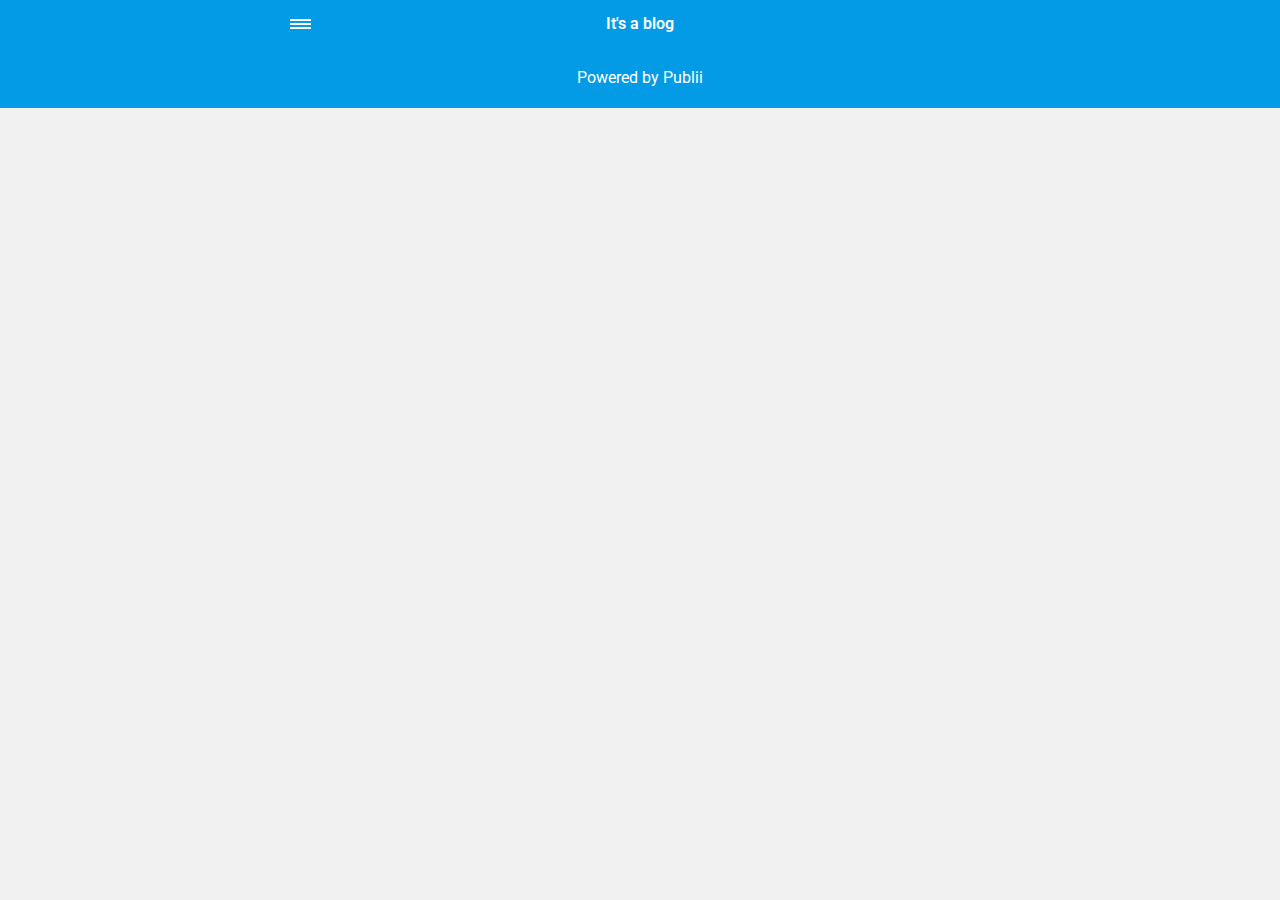
==== amp/index.html @ d6288bcd "Updated from Publii" ====
<!doctype html><html amp lang="en"><head><meta charset="utf-8"><title>My blog - It&#x27;s a blog</title><meta name="robots" content="noindex,nofollow"><meta name="viewport" content="width=device-width,minimum-scale=1,initial-scale=1"><link href="https://fonts.googleapis.com/css?family=Roboto:400,700" rel="stylesheet" type="text/css"><script async custom-element="amp-sidebar" src="https://cdn.ampproject.org/v0/amp-sidebar-0.1.js"></script><script async custom-element="amp-iframe" src="https://cdn.ampproject.org/v0/amp-iframe-0.1.js"></script><script type="application/ld+json">{"@context":"http://schema.org","@type":"Organization","name":"It's a blog","url":"https://barris.github.io/itsablog/amp"}</script><style amp-custom>article,
aside,
footer,
header,
hgroup,
main,
nav,
section {
  display: block; }

*,
*:before,
*:after {
  -webkit-box-sizing: content-box;
  box-sizing: content-box;
  margin: 0;
  padding: 0; }

li {
  list-style: none; }

amp-img {
  max-width: 100%; }

button,
input,
select,
textarea {
  font: inherit; }

html {
  font-size: 1rem; }

body {
  background: #f1f1f1;
  color: #262626;
  font-family: -apple-system, BlinkMacSystemFont, "Segoe UI", Roboto, Oxygen-Sans, Ubuntu, Cantarell, "Helvetica Neue", sans-serif;
  line-height: 1.6; }

a {
  color:  #039be5;
  text-decoration: none;
  -webkit-transition: all 0.12s linear 0s;
  -o-transition: all 0.12s linear 0s;
  transition: all 0.12s linear 0s; }

a:hover {
  color: #262626;
  text-decoration: underline;
  -webkit-text-decoration-skip: ink;
  text-decoration-skip: ink; }

a:active {
  color: #262626; }

a:focus {
  outline: 2px dotted #039be5; }

figure,
blockquote,
p,
ul,
ol,
dl,
table,
hr,
fieldset {
  margin-top: 1.6rem; }

h1,
h2,
h3,
h4,
h5,
h6 {
  color: #262626;
  font-family: -apple-system, BlinkMacSystemFont, "Segoe UI", Roboto, Oxygen-Sans, Ubuntu, Cantarell, "Helvetica Neue", sans-serif;
  font-weight: 500;
  line-height: 1.2;
  margin-top: 2.13333rem; }

h1 {
  font-size: 1.67583rem;
  font-weight: normal; }

h2 {
  font-size: 1.4729rem; }

h3 {
  font-size: 1.29454rem; }

h4 {
  font-size: 1.13778rem; }

h5 {
  font-size: 1rem; }

h6 {
  font-size: 0.87891rem; }

h2 + p,
h3 + p,
h4 + p,
h5 + p,
h6 + p {
  margin-top: 0.8rem; }

b,
strong {
  font-weight: 600; }

blockquote {
  color: #6c7175;
  font-family: "Droid Serif", "Times", "Source Serif Pro", serif;
  font-style: italic;
  padding: 1.33333rem 0.53333rem 1.33333rem 3.2rem;
  position: relative; }
  blockquote:before {
    display: block;
    content: "\201C";
    font-size: 4.41226rem;
    position: absolute;
    left: 0;
    top: -12px;
    color: rgba(108, 113, 117, 0.5); }
  blockquote > :nth-child(1) {
    margin-top: 0; }

ul,
ol {
  margin-left: 2rem; }
  ul > li,
  ol > li {
    list-style: inherit;
    padding: 0 0 0.26667rem 0.26667rem; }

dl dt {
  color: #262626;
  font-weight: 600; }

code,
pre {
  background-color: #f1f1f1;
  font-family: monospace; }

pre {
  margin: 1.6rem 0 0;
  padding: 1.6rem;
  white-space: pre-wrap;
  word-wrap: break-word;
  overflow-x: auto; }
  pre > code {
    color: #262626;
    padding: 0; }

code {
  border-radius: 3px;
  color: #262626;
  padding: 0.26667rem 0.53333rem; }

table {
  border-collapse: collapse;
  border-spacing: 0;
  border: 1px solid #d4d4d4;
  width: 100%;
  overflow-x: auto;
  vertical-align: top;
  text-align: left;
  white-space: nowrap; }
  table th {
    font-weight: 500;
    padding: 0.53333rem 1.06667rem; }
  table tr {
    border-bottom: 1px solid #d4d4d4; }
    table tr:nth-child(2n) {
      background: #f1f1f1; }
  table td {
    padding: 0.53333rem 1.06667rem; }

figcaption {
  clear: both;
  color: rgba(108, 113, 117, 0.6);
  font-size: 0.82397rem;
  margin: 0.8rem 0 0;
  text-align: center; }

sub,
sup {
  font-size: 65%; }

hr {
  border: 0;
  height: 0;
  border-top: 1px solid rgba(0, 0, 0, 0.1);
  border-bottom: 1px solid rgba(255, 255, 255, 0.3); }

.btn, [type=button],
[type=submit],
button {
  background: #039be5;
  border: none;
  border-radius: 2px;
  color: #ffffff;
  cursor: pointer;
  display: inline-block;
  font-size: 0.87891rem;
  font-weight: 500;
  line-height: 1.9;
  padding: 0.53333rem 1.33333rem;
  text-align: center;
  text-decoration: none;
  -webkit-transition: all .15s ease;
  -o-transition: all .15s ease;
  transition: all .15s ease;
  width: auto; }
  .btn:hover, [type=button]:hover,
  [type=submit]:hover,
  button:hover {
    background: #262626;
    color: #ffffff; }
  .btn:focus, [type=button]:focus,
  [type=submit]:focus,
  button:focus {
    outline: none; }
  .btn-outline {
    border: 1px solid #ddd;
    background: #ffffff;
    border-radius: 3px;
    color: #262626; }

[type=button],
[type=submit],
button {
  text-transform: uppercase;
  -webkit-appearance: none;
  -moz-appearance: none; }

.navbar {
  background: #039be5;
  -webkit-box-shadow: 0 0 6px 0 rgba(0, 0, 0, 0.2);
  box-shadow: 0 0 6px 0 rgba(0, 0, 0, 0.2);
  line-height: 3;
  max-height: 4rem; }
  .navbar > div {
    -webkit-box-align: center;
    -ms-flex-align: center;
    align-items: center;
    display: -webkit-box;
    display: -ms-flexbox;
    display: flex;
    -webkit-box-pack: center;
    -ms-flex-pack: center;
    justify-content: center;
    text-align: left;
    max-width: 700px;
    margin: 0 auto; }
  .navbar a {
    color: #ffffff;
    text-decoration: none; }
  .navbar-sidebar-toggle {
    left: 0;
    position: relative;
    text-indent: -99999rem; }
    .navbar-sidebar-toggle:before {
      content: "";
      display: block;
      border-top: 0.375rem double #ffffff;
      border-bottom: 0.125rem solid #ffffff;
      height: 0.125rem;
      position: absolute;
      text-indent: 0;
      top: 50%;
      width: 1.3rem;
      -webkit-transform: translate(0px, -50%);
      -ms-transform: translate(0px, -50%);
      transform: translate(0px, -50%); }


.logo {
            display: inline-block;
  font-weight: 600;
  line-height: 1;
            margin: 0 auto;
            height: 2rem;
            text-indent: -9999px;
            width: 240px;vertical-align: middle;
        }
        .logo.logo-text {
            line-height: 2;
            text-align: center;
            text-indent: 0;
        }

amp-sidebar {
  background: #ffffff;
  width: 240px; }
  amp-sidebar > ul {
    margin: 0.8rem 0 0;
    padding: 0; }
    amp-sidebar > ul ul {
      border-left: 1px solid #d4d4d4;
      margin: 0.53333rem 0 0; }
    amp-sidebar > ul li {
      color: #262626;
      font-size: 0.9375rem;
      font-weight: 600;
      list-style: none;
      line-height: 1.4;
      padding: 0.42667rem 1.06667rem; }
      amp-sidebar > ul li li {
        font-weight: normal;
        padding: 0.26667rem 0 0.26667rem 1.06667rem; }
    amp-sidebar > ul a,
    amp-sidebar > ul a:visited {
      color: #262626; }

.bg-white {
  background: #ffffff; }

.wrap-page {
  max-width: 700px;
  margin: 0 auto; }

@media all and (max-width: 43.6875em) {
  .wrap-inner {
    padding: 0 6%; } }

.page-title {
  background: #ffffff;
  -webkit-box-shadow: 0 2px 3px rgba(38, 38, 38, 0.1);
  box-shadow: 0 2px 3px rgba(38, 38, 38, 0.1);
  margin-bottom: 0.8rem;
  padding: 1.6rem 6%; }
  .page-title > h1 {
    margin: 0;
    font-size: 1.29454rem; }
  .page-title > p {
    font-size: 0.87891rem;
    color: #6c7175;
    line-height: 1.3;
    margin: 0.26667rem 0 0; }
  .page-title-author {
    border-radius: 50%;
    float: left;
    height: 2.5rem;
    width: 2.5rem; }
    .page-title-author + h1 {
      margin-left: 3.5rem; }
      .page-title-author + h1 + p {
        margin-left: 3.5rem; }

.card {
  background: #ffffff;
  -webkit-box-shadow: 0 2px 3px rgba(38, 38, 38, 0.1);
  box-shadow: 0 2px 3px rgba(38, 38, 38, 0.1);
  margin-bottom: 0.8rem;
  padding-bottom: 1.06667rem; }

  .card-meta {
    border-top: 1px solid #d4d4d4;
    color: rgba(108, 113, 117, 0.6);
    font-size: 0.7242rem;
    font-weight: 500;
    margin-top: 1.06667rem;
    padding-top: 1.06667rem;
    text-transform: uppercase; }
    .card-meta a + time:before {
      content: "";
      background: #d4d4d4;
      display: inline-block;
      height: 3px;
      margin: 0 8px;
      width: 3px;
      vertical-align: middle;
      border-radius: 50%; }
  .card-text {
    font-size: 0.9375rem;
    overflow: hidden;
    padding: 0 6%; }
    .card-text h2 {
      font-size: 1.13778rem; }

.post {
  margin-bottom: 2.13333rem; }
  .post-featured-image {
    margin-top: 0;
    position: relative; }
    .post-featured-image > figcaption {
      background: rgba(0, 0, 0, 0.5);
      border-radius: 3px;
      color: #ffffff;
      position: absolute;
      bottom: 0.8rem;
      padding: 0 0.26667rem;
      right: 6%; }
  .post-header {
    margin-bottom: 2.13333rem; }
  .post-meta {
    border-bottom: 1px solid #d4d4d4;
    color: rgba(108, 113, 117, 0.6);
    font-size: 0.7242rem;
    font-weight: 500;
    margin-top: 1.06667rem;
    padding-bottom: 1.06667rem;
    text-transform: uppercase; }
    .post-meta a + time:before {
      content: "";
      background: #d4d4d4;
      display: inline-block;
      height: 3px;
      margin: 0 8px;
      width: 3px;
      vertical-align: middle;
      border-radius: 50%; }
  .post-tag {
    margin: 0; }
    .post-tag > li {
      display: inline-block;
      padding: 0; }
      .post-tag > li a {
        background: #f1f1f1;
        border-radius: 2px;
        color: #6c7175;
        font-size: 0.77248rem;
        display: inline-block;
        margin: 0 0.26667rem 0.26667rem 0;
        padding: 0.26667rem 0.53333rem; }
        .post-tag > li a:hover {
          background: #039be5;
          color: #ffffff;
          text-decoration: none; }
  .post-share {
    display: -webkit-box;
    display: -ms-flexbox;
    display: flex;
    -webkit-box-orient: horizontal;
    -webkit-box-direction: normal;
    -ms-flex-direction: row;
    flex-direction: row;
    -webkit-box-pack: justify;
    -ms-flex-pack: justify;
    justify-content: space-between;
    margin-top: 1.6rem;
    width: 100%; }
    .post-share amp-social-share {
      -webkit-box-flex: 1;
      -ms-flex: 1 0 auto;
      flex: 1 0 auto;
      background-size: 24px; }
  .post-scroll {
    color: #ffffff;
    background: #039be5;
    bottom: 10px;
    border-radius: 50%;
    border: none;
    -webkit-box-shadow: 0 1px 1.5px 0 rgba(38, 38, 38, 0.12), 0 1px 1px 0 rgba(38, 38, 38, 0.24);
    box-shadow: 0 1px 1.5px 0 rgba(38, 38, 38, 0.12), 0 1px 1px 0 rgba(38, 38, 38, 0.24);
    font-size: 1.13778rem;
    height: 46px;
    opacity: 0;
    outline: none;
    position: fixed;
    padding: 0;
    right: 4%;
    visibility: hidden;
    width: 46px;
    z-index: 9999; }
    .post-scroll-marker {
      height: 0px;
      position: absolute;
      top: 100px;
      width: 0px; }
        .post-pagination {
    background: #f1f1f1;
    -webkit-box-shadow: inset 0 2px 3px rgba(38, 38, 38, 0.1);
    box-shadow: inset 0 2px 3px rgba(38, 38, 38, 0.1);
    border-top: 1px solid #d4d4d4;
    padding: 1.06667rem 0; }
    .post-pagination > div {
      line-height: 1.2;
      padding: 0.53333rem 1.06667rem;
      text-align: center; }
      .post-pagination > div span {
        display: block;
        color: #6c7175;
        font-size: 0.7242rem;
        font-weight: 500;
        margin-bottom: 0.26667rem;
        text-transform: uppercase; }
    .post-pagination-prev a:before {
      content: "\2190";
      margin-right: 0.26667rem; }
    .post-pagination-next a:after {
      content: "\2192";
      margin-left: 0.26667rem; }

aside {
  margin: 1.6rem 0 0; }

.align-left {
  text-align: left; }

.align-right {
  text-align: right; }

.align-center {
  text-align: center; }

.align-justify {
  text-align: justify; }

.msg {
  border-left: 2px solid transparent;
  padding: 1.06667rem 1.06667rem; }
  .msg--highlight {
    background-color: #fff8e6;
    border-color: #e2ac4f; }
  .msg--info {
    background: rgba(45, 97, 201, 0.03);
    border-color: #039be5; }
  .msg--success {
    background: #f7fbf6;
    border-color: #5ab44b; }
  .msg--warning {
    background: #fff3f3;
    border-color: #c06367;
    color: #a94442; }

.dropcap:first-letter {
  float: left;
  font-family: -apple-system, BlinkMacSystemFont, "Segoe UI", Roboto, Oxygen-Sans, Ubuntu, Cantarell, "Helvetica Neue", sans-serif;
  font-size: 2.16943rem;
  line-height: 0.7;
  margin-right: 0.53333rem;
  padding: 0.53333rem 0.53333rem 0.53333rem 0; }

.pagination {
  display: -webkit-box;
  display: -ms-flexbox;
  display: flex;
  -webkit-box-pack: justify;
  -ms-flex-pack: justify;
  justify-content: space-between;
  margin: 0.8rem 0; }
  .pagination > a {
    padding-left: 0;
    padding-right: 0;
    width: 49%; }
  .pagination-right {
    margin-left: auto; }

.bottom {
  background: #039be5;
  color: #ffffff;
  padding: 1.06667rem 4%;
  text-align: center; }</style><style amp-boilerplate>body{-webkit-animation:-amp-start 8s steps(1,end) 0s 1 normal both;-moz-animation:-amp-start 8s steps(1,end) 0s 1 normal both;-ms-animation:-amp-start 8s steps(1,end) 0s 1 normal both;animation:-amp-start 8s steps(1,end) 0s 1 normal both}@-webkit-keyframes -amp-start{from{visibility:hidden}to{visibility:visible}}@-moz-keyframes -amp-start{from{visibility:hidden}to{visibility:visible}}@-ms-keyframes -amp-start{from{visibility:hidden}to{visibility:visible}}@-o-keyframes -amp-start{from{visibility:hidden}to{visibility:visible}}@keyframes -amp-start{from{visibility:hidden}to{visibility:visible}}</style><noscript><style amp-boilerplate>body{-webkit-animation:none;-moz-animation:none;-ms-animation:none;animation:none}</style></noscript><script async src="https://cdn.ampproject.org/v0.js"></script><script custom-element="amp-animation" src="https://cdn.ampproject.org/v0/amp-animation-0.1.js" async></script><script custom-element="amp-position-observer" src="https://cdn.ampproject.org/v0/amp-position-observer-0.1.js" async></script></head><body><nav class="navbar wrap-inner" id="top"><div><a on="tap:navbar-sidebar.toggle" class="navbar-sidebar-toggle" title="Menu">Menu</a> <a class="logo logo-text" href="https://barris.github.io/itsablog/amp">It&#x27;s a blog</a></div></nav><main class="wrap-page"></main><amp-animation id="showAnim" layout="nodisplay"><script type="application/json">{
                    "duration": "200ms",
                    "fill": "both",
                    "iterations": "1",
                    "direction": "alternate",
                    "animations": [{
                        "selector": ".post-scroll",
                        "keyframes": [{
                            "opacity": "1",
                            "visibility": "visible",
                            "transform": "scale(1)"
                        }]
                    }]
                }</script></amp-animation><amp-animation id="hideAnim" layout="nodisplay"><script type="application/json">{
                    "duration": "200ms",
                    "fill": "both",
                    "iterations": "1",
                    "direction": "alternate",
                    "animations": [{
                        "selector": ".post-scroll",
                        "keyframes": [{
                            "opacity": "0",
                            "visibility": "hidden",
                            "transform": "scale(0.1)"
                        }]
                    }]
                }</script></amp-animation><div class="post-scroll-marker"><amp-position-observer on="enter:hideAnim.start; exit:showAnim.start" layout="nodisplay"></amp-position-observer></div><button class="post-scroll" on="tap:top.scrollTo(duration=200)">&#8593;</button><footer class="bottom">Powered by Publii</footer><amp-sidebar id="navbar-sidebar" layout="nodisplay"><ul></ul></amp-sidebar></body></html>
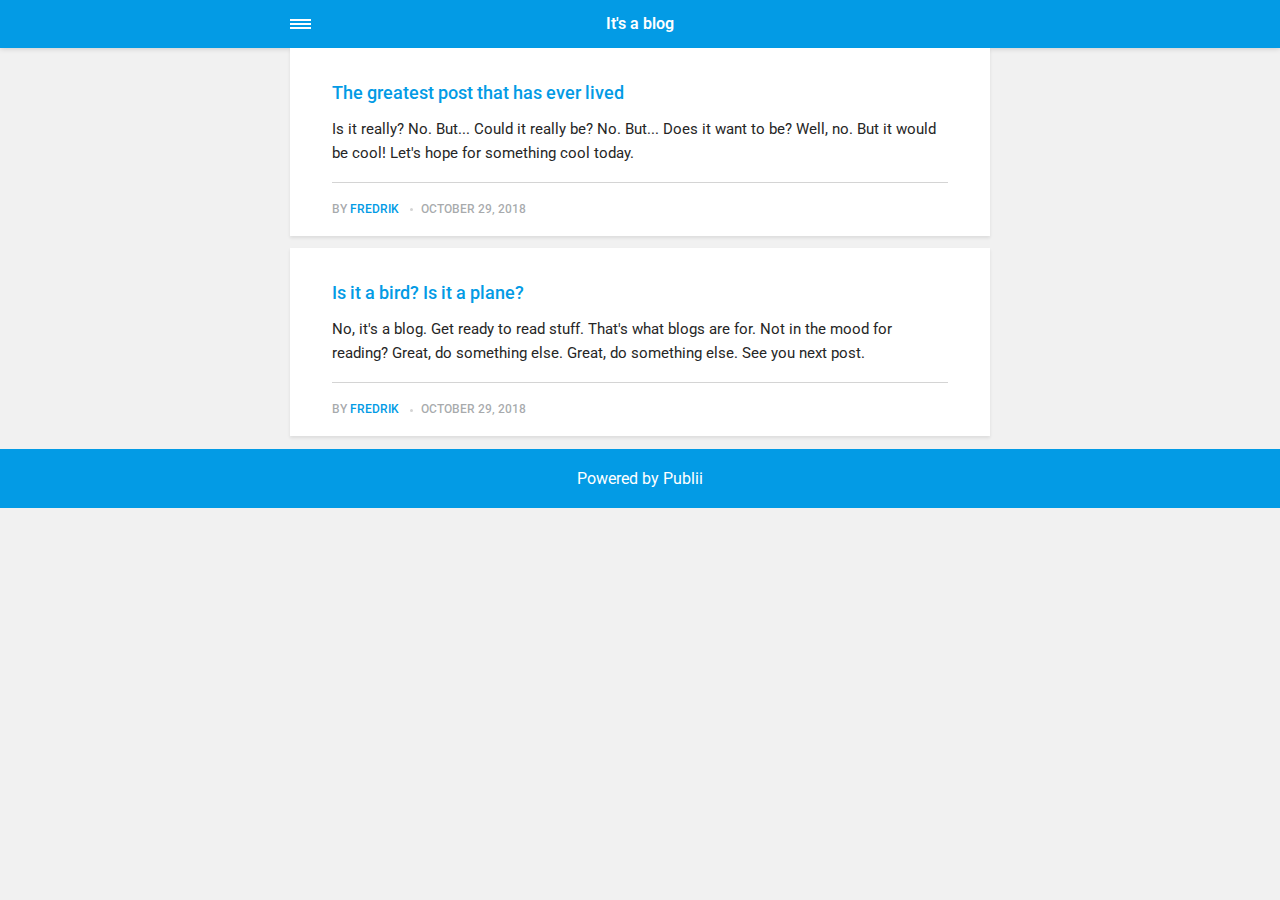
==== commit 2f66dc61: "Updated from Publii" ====
--- a/amp/index.html
+++ b/amp/index.html
@@ -553,7 +553,7 @@
   background: #039be5;
   color: #ffffff;
   padding: 1.06667rem 4%;
-  text-align: center; }</style><style amp-boilerplate>body{-webkit-animation:-amp-start 8s steps(1,end) 0s 1 normal both;-moz-animation:-amp-start 8s steps(1,end) 0s 1 normal both;-ms-animation:-amp-start 8s steps(1,end) 0s 1 normal both;animation:-amp-start 8s steps(1,end) 0s 1 normal both}@-webkit-keyframes -amp-start{from{visibility:hidden}to{visibility:visible}}@-moz-keyframes -amp-start{from{visibility:hidden}to{visibility:visible}}@-ms-keyframes -amp-start{from{visibility:hidden}to{visibility:visible}}@-o-keyframes -amp-start{from{visibility:hidden}to{visibility:visible}}@keyframes -amp-start{from{visibility:hidden}to{visibility:visible}}</style><noscript><style amp-boilerplate>body{-webkit-animation:none;-moz-animation:none;-ms-animation:none;animation:none}</style></noscript><script async src="https://cdn.ampproject.org/v0.js"></script><script custom-element="amp-animation" src="https://cdn.ampproject.org/v0/amp-animation-0.1.js" async></script><script custom-element="amp-position-observer" src="https://cdn.ampproject.org/v0/amp-position-observer-0.1.js" async></script></head><body><nav class="navbar wrap-inner" id="top"><div><a on="tap:navbar-sidebar.toggle" class="navbar-sidebar-toggle" title="Menu">Menu</a> <a class="logo logo-text" href="https://barris.github.io/itsablog/amp">It&#x27;s a blog</a></div></nav><main class="wrap-page"></main><amp-animation id="showAnim" layout="nodisplay"><script type="application/json">{
+  text-align: center; }</style><style amp-boilerplate>body{-webkit-animation:-amp-start 8s steps(1,end) 0s 1 normal both;-moz-animation:-amp-start 8s steps(1,end) 0s 1 normal both;-ms-animation:-amp-start 8s steps(1,end) 0s 1 normal both;animation:-amp-start 8s steps(1,end) 0s 1 normal both}@-webkit-keyframes -amp-start{from{visibility:hidden}to{visibility:visible}}@-moz-keyframes -amp-start{from{visibility:hidden}to{visibility:visible}}@-ms-keyframes -amp-start{from{visibility:hidden}to{visibility:visible}}@-o-keyframes -amp-start{from{visibility:hidden}to{visibility:visible}}@keyframes -amp-start{from{visibility:hidden}to{visibility:visible}}</style><noscript><style amp-boilerplate>body{-webkit-animation:none;-moz-animation:none;-ms-animation:none;animation:none}</style></noscript><script async src="https://cdn.ampproject.org/v0.js"></script><script custom-element="amp-animation" src="https://cdn.ampproject.org/v0/amp-animation-0.1.js" async></script><script custom-element="amp-position-observer" src="https://cdn.ampproject.org/v0/amp-position-observer-0.1.js" async></script></head><body><nav class="navbar wrap-inner" id="top"><div><a on="tap:navbar-sidebar.toggle" class="navbar-sidebar-toggle" title="Menu">Menu</a> <a class="logo logo-text" href="https://barris.github.io/itsablog/amp">It&#x27;s a blog</a></div></nav><main class="wrap-page"><article class="card"><div class="card-text"><h2><a href="https://barris.github.io/itsablog/amp/the-greatest-post-that-has-ever-lived/">The greatest post that has ever lived</a></h2><p>Is it really? No. But... Could it really be? No. But... Does it want to be? Well, no. But it would be cool! Let's hope for something cool today.</p><p class="card-meta">by <a href="https://barris.github.io/itsablog/amp/authors/fredrik/" rel="nofollow" title="Fredrik">Fredrik</a> <time datetime="2018-10-29T12:18">October 29, 2018</time></p></div></article><article class="card"><div class="card-text"><h2><a href="https://barris.github.io/itsablog/amp/is-it-a-bird-is-it-a-plane/">Is it a bird? Is it a plane?</a></h2><p>No, it's a blog. Get ready to read stuff. That's what blogs are for. Not in the mood for reading? Great, do something else. Great, do something else. See you next post.</p><p class="card-meta">by <a href="https://barris.github.io/itsablog/amp/authors/fredrik/" rel="nofollow" title="Fredrik">Fredrik</a> <time datetime="2018-10-29T11:16">October 29, 2018</time></p></div></article></main><amp-animation id="showAnim" layout="nodisplay"><script type="application/json">{
                     "duration": "200ms",
                     "fill": "both",
                     "iterations": "1",
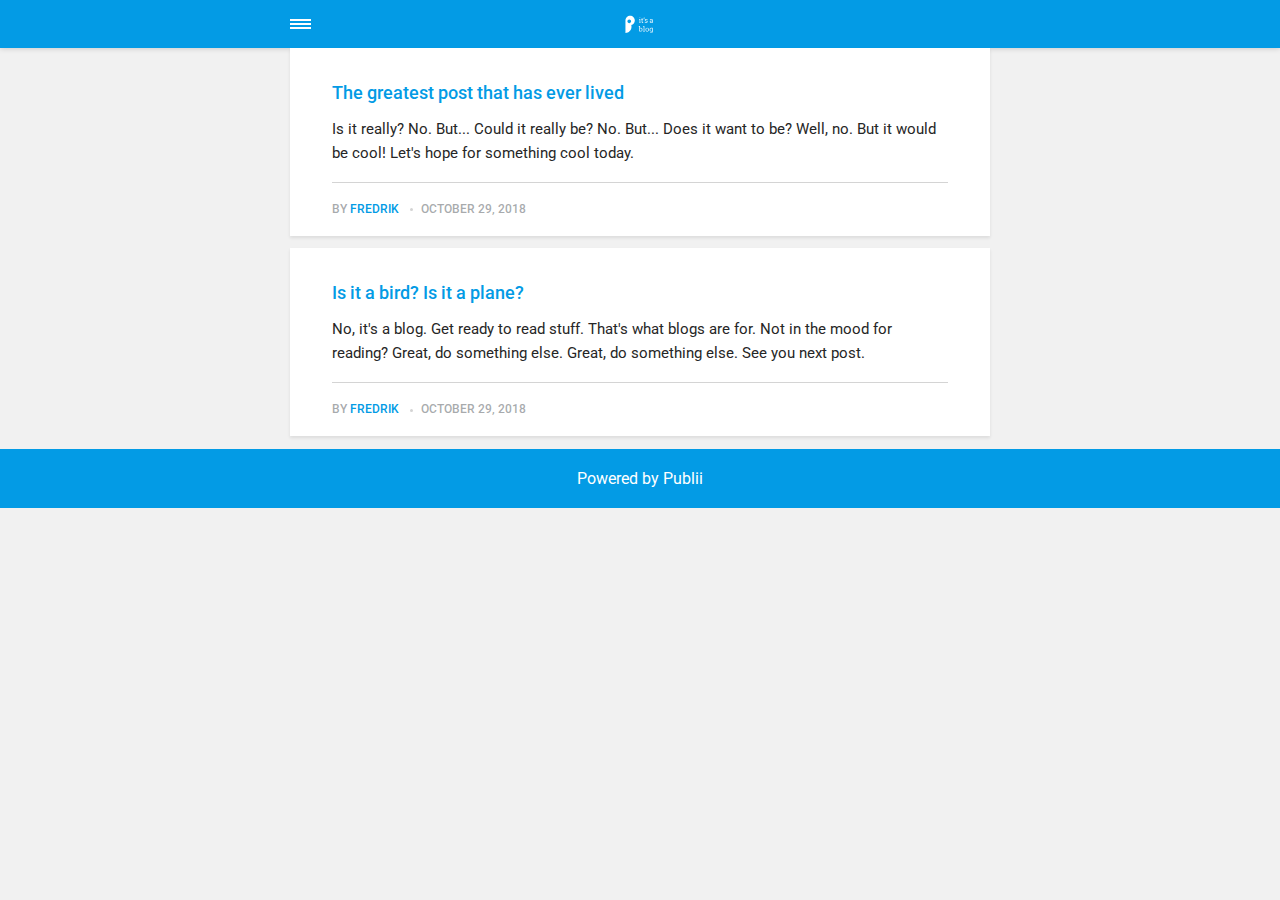
==== commit 0952e5f4: "Updated from Publii" ====
--- a/amp/index.html
+++ b/amp/index.html
@@ -1,4 +1,4 @@
-<!doctype html><html amp lang="en"><head><meta charset="utf-8"><title>My blog - It&#x27;s a blog</title><meta name="robots" content="noindex,nofollow"><meta name="viewport" content="width=device-width,minimum-scale=1,initial-scale=1"><link href="https://fonts.googleapis.com/css?family=Roboto:400,700" rel="stylesheet" type="text/css"><script async custom-element="amp-sidebar" src="https://cdn.ampproject.org/v0/amp-sidebar-0.1.js"></script><script async custom-element="amp-iframe" src="https://cdn.ampproject.org/v0/amp-iframe-0.1.js"></script><script type="application/ld+json">{"@context":"http://schema.org","@type":"Organization","name":"It's a blog","url":"https://barris.github.io/itsablog/amp"}</script><style amp-custom>article,
+<!doctype html><html amp lang="en"><head><meta charset="utf-8"><title>My blog - It&#x27;s a blog</title><meta name="robots" content="noindex,nofollow"><meta name="viewport" content="width=device-width,minimum-scale=1,initial-scale=1"><link href="https://fonts.googleapis.com/css?family=Roboto:400,700" rel="stylesheet" type="text/css"><script async custom-element="amp-sidebar" src="https://cdn.ampproject.org/v0/amp-sidebar-0.1.js"></script><script async custom-element="amp-iframe" src="https://cdn.ampproject.org/v0/amp-iframe-0.1.js"></script><script type="application/ld+json">{"@context":"http://schema.org","@type":"Organization","name":"It's a blog","logo":"https://barris.github.io/itsablog/media/website/its-a-blogo.svg","url":"https://barris.github.io/itsablog/amp"}</script><style amp-custom>article,
 aside,
 footer,
 header,
@@ -277,6 +277,10 @@
 
 
 .logo {
+                    background-image: url('https://barris.github.io/itsablog/media/website/its-a-blogo.svg');
+                    background-size: auto 2rem;
+                    background-repeat: no-repeat;
+                    background-position: center center;
             display: inline-block;
   font-weight: 600;
   line-height: 1;
@@ -553,7 +557,7 @@
   background: #039be5;
   color: #ffffff;
   padding: 1.06667rem 4%;
-  text-align: center; }</style><style amp-boilerplate>body{-webkit-animation:-amp-start 8s steps(1,end) 0s 1 normal both;-moz-animation:-amp-start 8s steps(1,end) 0s 1 normal both;-ms-animation:-amp-start 8s steps(1,end) 0s 1 normal both;animation:-amp-start 8s steps(1,end) 0s 1 normal both}@-webkit-keyframes -amp-start{from{visibility:hidden}to{visibility:visible}}@-moz-keyframes -amp-start{from{visibility:hidden}to{visibility:visible}}@-ms-keyframes -amp-start{from{visibility:hidden}to{visibility:visible}}@-o-keyframes -amp-start{from{visibility:hidden}to{visibility:visible}}@keyframes -amp-start{from{visibility:hidden}to{visibility:visible}}</style><noscript><style amp-boilerplate>body{-webkit-animation:none;-moz-animation:none;-ms-animation:none;animation:none}</style></noscript><script async src="https://cdn.ampproject.org/v0.js"></script><script custom-element="amp-animation" src="https://cdn.ampproject.org/v0/amp-animation-0.1.js" async></script><script custom-element="amp-position-observer" src="https://cdn.ampproject.org/v0/amp-position-observer-0.1.js" async></script></head><body><nav class="navbar wrap-inner" id="top"><div><a on="tap:navbar-sidebar.toggle" class="navbar-sidebar-toggle" title="Menu">Menu</a> <a class="logo logo-text" href="https://barris.github.io/itsablog/amp">It&#x27;s a blog</a></div></nav><main class="wrap-page"><article class="card"><div class="card-text"><h2><a href="https://barris.github.io/itsablog/amp/the-greatest-post-that-has-ever-lived/">The greatest post that has ever lived</a></h2><p>Is it really? No. But... Could it really be? No. But... Does it want to be? Well, no. But it would be cool! Let's hope for something cool today.</p><p class="card-meta">by <a href="https://barris.github.io/itsablog/amp/authors/fredrik/" rel="nofollow" title="Fredrik">Fredrik</a> <time datetime="2018-10-29T12:18">October 29, 2018</time></p></div></article><article class="card"><div class="card-text"><h2><a href="https://barris.github.io/itsablog/amp/is-it-a-bird-is-it-a-plane/">Is it a bird? Is it a plane?</a></h2><p>No, it's a blog. Get ready to read stuff. That's what blogs are for. Not in the mood for reading? Great, do something else. Great, do something else. See you next post.</p><p class="card-meta">by <a href="https://barris.github.io/itsablog/amp/authors/fredrik/" rel="nofollow" title="Fredrik">Fredrik</a> <time datetime="2018-10-29T11:16">October 29, 2018</time></p></div></article></main><amp-animation id="showAnim" layout="nodisplay"><script type="application/json">{
+  text-align: center; }</style><style amp-boilerplate>body{-webkit-animation:-amp-start 8s steps(1,end) 0s 1 normal both;-moz-animation:-amp-start 8s steps(1,end) 0s 1 normal both;-ms-animation:-amp-start 8s steps(1,end) 0s 1 normal both;animation:-amp-start 8s steps(1,end) 0s 1 normal both}@-webkit-keyframes -amp-start{from{visibility:hidden}to{visibility:visible}}@-moz-keyframes -amp-start{from{visibility:hidden}to{visibility:visible}}@-ms-keyframes -amp-start{from{visibility:hidden}to{visibility:visible}}@-o-keyframes -amp-start{from{visibility:hidden}to{visibility:visible}}@keyframes -amp-start{from{visibility:hidden}to{visibility:visible}}</style><noscript><style amp-boilerplate>body{-webkit-animation:none;-moz-animation:none;-ms-animation:none;animation:none}</style></noscript><script async src="https://cdn.ampproject.org/v0.js"></script><script custom-element="amp-animation" src="https://cdn.ampproject.org/v0/amp-animation-0.1.js" async></script><script custom-element="amp-position-observer" src="https://cdn.ampproject.org/v0/amp-position-observer-0.1.js" async></script></head><body><nav class="navbar wrap-inner" id="top"><div><a on="tap:navbar-sidebar.toggle" class="navbar-sidebar-toggle" title="Menu">Menu</a> <a class="logo" href="https://barris.github.io/itsablog/amp">It&#x27;s a blog</a></div></nav><main class="wrap-page"><article class="card"><div class="card-text"><h2><a href="https://barris.github.io/itsablog/amp/the-greatest-post-that-has-ever-lived/">The greatest post that has ever lived</a></h2><p>Is it really? No. But... Could it really be? No. But... Does it want to be? Well, no. But it would be cool! Let's hope for something cool today.</p><p class="card-meta">by <a href="https://barris.github.io/itsablog/amp/authors/fredrik/" rel="nofollow" title="Fredrik">Fredrik</a> <time datetime="2018-10-29T12:18">October 29, 2018</time></p></div></article><article class="card"><div class="card-text"><h2><a href="https://barris.github.io/itsablog/amp/is-it-a-bird-is-it-a-plane/">Is it a bird? Is it a plane?</a></h2><p>No, it's a blog. Get ready to read stuff. That's what blogs are for. Not in the mood for reading? Great, do something else. Great, do something else. See you next post.</p><p class="card-meta">by <a href="https://barris.github.io/itsablog/amp/authors/fredrik/" rel="nofollow" title="Fredrik">Fredrik</a> <time datetime="2018-10-29T11:16">October 29, 2018</time></p></div></article></main><amp-animation id="showAnim" layout="nodisplay"><script type="application/json">{
                     "duration": "200ms",
                     "fill": "both",
                     "iterations": "1",
